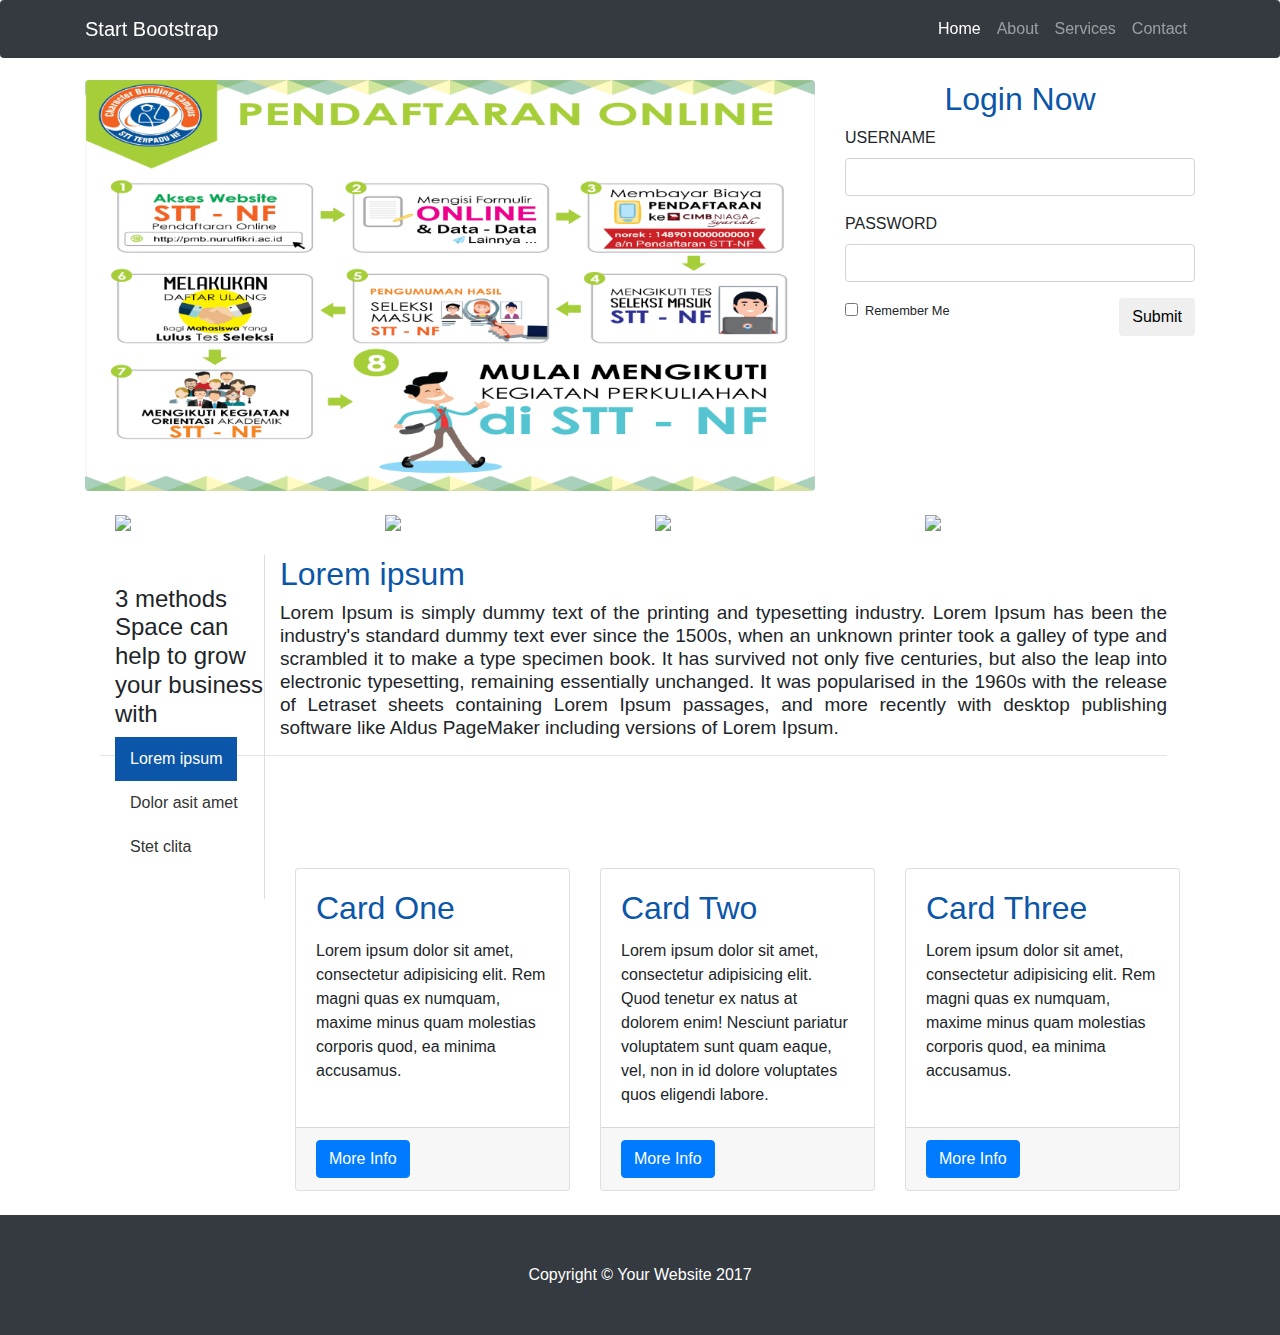
==== startbootstrap-small-business-gh-pages/index.html @ fa795455 "update lagi bang" ====
<!DOCTYPE html>
<html lang="en">

  <head>

    <meta charset="utf-8">
    <meta name="viewport" content="width=device-width, initial-scale=1, shrink-to-fit=no">
    <meta name="description" content="">
    <meta name="author" content="">

    <title>Small Business - Start Bootstrap Template</title>

    <!-- <link href="//maxcdn.bootstrapcdn.com/bootstrap/3.3.0/css/bootstrap.min.css" rel="stylesheet" id="bootstrap-css">
    <script src="//maxcdn.bootstrapcdn.com/bootstrap/3.3.0/js/bootstrap.min.js"></script>
    <script src="//code.jquery.com/jquery-1.11.1.min.js"></script> -->
    <!-- Bootstrap core CSS -->
    <!-- <link href="vendor/bootstrap/css/bootstrap.min.css" rel="stylesheet"> -->
    <!-- <link href="http://maxcdn.bootstrapcdn.com/bootstrap/4.1.1/css/bootstrap.min.css" rel="stylesheet" id="bootstrap-css"> -->
    <link href="css/bootstrap.min.css" rel="stylesheet">
    <link rel="stylesheet" type="text/css" href="sliderlogo.css">
    <link rel="stylesheet" type="text/css" href="tabkonten.css">
    <script src="http://maxcdn.bootstrapcdn.com/bootstrap/4.1.1/js/bootstrap.min.js"></script>
    <script src="http://cdnjs.cloudflare.com/ajax/libs/jquery/3.2.1/jquery.min.js"></script>
    <script src="sliderlogo.js"></script>
<!------ Include the above in your HEAD tag ---------->
    <!-- <link href="http://netdna.bootstrapcdn.com/bootstrap/3.1.0/css/bootstrap.min.css" rel="stylesheet" id="bootstrap-css"> -->
    <script src="http://netdna.bootstrapcdn.com/bootstrap/3.1.0/js/bootstrap.min.js"></script>
    <script src="http://code.jquery.com/jquery-1.11.1.min.js"></script>
    <!-- Custom styles for this template -->
    <link href="css/small-business.css" rel="stylesheet">

  </head>

  <body>

    <!-- Navigation -->
    <nav class="navbar navbar-expand-lg navbar-dark bg-dark fixed-top">
      <div class="container">
        <a class="navbar-brand" href="#">Start Bootstrap</a>
        <button class="navbar-toggler" type="button" data-toggle="collapse" data-target="#navbarResponsive" aria-controls="navbarResponsive" aria-expanded="false" aria-label="Toggle navigation">
          <span class="navbar-toggler-icon"></span>
        </button>
        <div class="collapse navbar-collapse" id="navbarResponsive">
          <ul class="navbar-nav ml-auto">
            <li class="nav-item active">
              <a class="nav-link" href="#">Home
                <span class="sr-only">(current)</span>
              </a>
            </li>
            <li class="nav-item">
              <a class="nav-link" href="#">About</a>
            </li>
            <li class="nav-item">
              <a class="nav-link" href="#">Services</a>
            </li>
            <li class="nav-item">
              <a class="nav-link" href="#">Contact</a>
            </li>
          </ul>
        </div>
      </div>
</nav>

    <!-- Page Content -->
    <div class="container">

      <!-- Heading Row -->
      <div class="row my-4">
        <div class="col-lg-8">
          <!-- <img class="img-fluid rounded" src="http://placehold.it/900x400" alt=""> -->
          <img class="img-fluid rounded" src="pendaftaran.png" alt="">
        </div>
        <!-- /.col-lg-8 -->
        <div class="col-lg-4 login-sec">
          <h2 class="text-center">Login Now</h2>
          <form class="login-form">
            <div class="form-group">
              <label for="exampleInputEmail1" class="text-uppercase">Username</label>
              <input type="text" class="form-control" placeholder="">
              
            </div>
            <div class="form-group">
              <label for="exampleInputPassword1" class="text-uppercase">Password</label>
              <input type="password" class="form-control" placeholder="">
            </div>
            
            
              <div class="form-check">
              <label class="form-check-label">
                <input type="checkbox" class="form-check-input">
                <small>Remember Me</small>
              </label>
              <button type="submit" class="btn btn-login float-right">Submit</button>
            </div>
            
          </form>
        </div>
        <!-- /.col-md-4 -->
      </div>
      <!-- /.row -->
      <div class="container" id="carousel">
        <div id="carouselExample" class="carousel slide" data-ride="carousel" data-interval="3000">
            <div class="carousel-inner row w-100 mx-auto" role="listbox" id="img-saveurs">
                <div class="carousel-item col-md-3  active">
                   <div class="panel panel-default">
                      <div class="panel-thumbnail">
                        <a href="#modal-saveurs" class="thumb">
                          <img class="img-fluid mx-auto d-block" src="http://via.placeholder.com/350x150">
                        </a>
                      </div>
                    </div>
                </div>
                <div class="carousel-item col-md-3 ">
                   <div class="panel panel-default">
                      <div class="panel-thumbnail">
                        <a href="#modal-saveurs"  class="thumb">
                         <img class="img-fluid mx-auto d-block" src="http://via.placeholder.com/350x150" >
                        </a>
                      </div>
                    </div>
                </div>
                <div class="carousel-item col-md-3 ">
                   <div class="panel panel-default">
                      <div class="panel-thumbnail">
                        <a href="#modal-saveurs" class="thumb">
                         <img class="img-fluid mx-auto d-block" src="http://via.placeholder.com/350x150" >
                        </a>
                      </div>
                    </div>
                </div>
                <div class="carousel-item col-md-3 ">
                    <div class="panel panel-default">
                      <div class="panel-thumbnail">
                        <a href="#modal-saveurs" title="image 5" class="thumb">
                         <img class="img-fluid mx-auto d-block" src="http://via.placeholder.com/350x150" >
                        </a>
                      </div>
                    </div>
                </div>
                <div class="carousel-item col-md-3 ">
                  <div class="panel panel-default">
                      <div class="panel-thumbnail">
                        <a href="#modal-saveurs" class="thumb">
                          <img class="img-fluid mx-auto d-block" src="http://via.placeholder.com/350x150" >
                        </a>
                      </div>
                    </div>
                </div>
                <div class="carousel-item col-md-3 ">
                   <div class="panel panel-default">
                      <div class="panel-thumbnail">
                        <a href="#modal-saveurs"  class="thumb">
                          <img class="img-fluid mx-auto d-block" src="http://via.placeholder.com/350x150"  >
                        </a>
                      </div>
                    </div>
                </div>
        </div>
        </div>
        </div>
        <br>
      <!-- Call to Action Well -->
      <!-- <div class="card text-white bg-secondary my-4 text-center">
        <div class="card-body">
          <p class="text-white m-0">This call to action card is a great place to showcase some important information or display a clever tagline!</p>
        </div>
      </div> -->
      
      <!-- Content Row -->
      <div class="container">
        <div class="col-sm-2">
          <nav class="nav-sidebar">
          <ul class="nav tabs">
                <li class=""><h4>3 methods Space can help to grow your business with</h4></li>
                <li class="active"><a href="#tab1" data-toggle="tab">Lorem ipsum</a></li>
                <li class=""><a href="#tab2" data-toggle="tab">Dolor asit amet</a></li>
                <li class=""><a href="#tab3" data-toggle="tab">Stet clita</a></li>                               
          </ul>
        </nav>
          
      </div>
      <!-- tab content -->
      <div class="tab-content">
      <div class="tab-pane active text-style" id="tab1">
        <h2>Lorem ipsum</h2>
             <p>
               Lorem Ipsum is simply dummy text of the printing and typesetting industry. Lorem Ipsum has been the industry's 
               standard dummy text ever since the 1500s, when an unknown printer took a galley of type and scrambled it to make 
               a type specimen book. It has survived not only five centuries, but also the leap into electronic typesetting, remaining 
               essentially unchanged. It was popularised in the 1960s with the release of Letraset sheets containing Lorem Ipsum passages, 
               and more recently with desktop publishing software like Aldus PageMaker including versions of Lorem Ipsum.  
             </p>
             <hr>
              
      </div>
      <div class="tab-pane text-style" id="tab2">
        <h2>Dolor asit amet</h2>
         <p>Dolor sit amet, consetetur sadipscing elitr, sed diam nonumy eirmod tempor invidunt 
          ut labore et dolore magna aliquyam erat, sed diam voluptua. At vero eos et accusam et justo duo 
          dolores et ea rebum. Stet clita kasd gubergren, no sea takimata sanctus est Lorem ipsum dolor sit amet. 
          Lorem ipsum dolor sit amet, consetetur sadipscing elitr, sed diam nonumy eirmod tempor invidunt ut labore 
          et dolore magna aliquyam erat, sed diam voluptua.</p>
          <hr>
                
      </div>
      <div class="tab-pane text-style" id="tab3">
        <h2>Stet clita</h2>
        <p>Stet clita kasd gubergren, no sea takimata sanctus est Lorem ipsum dolor sit amet. Duis autem vel eum 
          iriure dolor in hendrerit in vulputate velit esse molestie consequat, vel illum dolore eu feugiat nulla 
          facilisis at vero eros et accumsan et iusto odio dignissim qui blandit praesent luptatum zzril delenit 
          augue duis dolore te feugait nulla facilisi. Lorem ipsum dolor sit amet,</p>
          <hr>
      
      </div>
      </div>
      <div>
        <br><br><br><br>
      </div>
          
      </div>

      <!-- Content Row -->
      <div class="row">
        <div class="col-md-4 mb-4">
          <div class="card h-100">
            <div class="card-body">
              <h2 class="card-title">Card One</h2>
              <p class="card-text">Lorem ipsum dolor sit amet, consectetur adipisicing elit. Rem magni quas ex numquam, maxime minus quam molestias corporis quod, ea minima accusamus.</p>
            </div>
            <div class="card-footer">
              <a href="#" class="btn btn-primary">More Info</a>
            </div>
          </div>
        </div>
        <!-- /.col-md-4 -->
        <div class="col-md-4 mb-4">
          <div class="card h-100">
            <div class="card-body">
              <h2 class="card-title">Card Two</h2>
              <p class="card-text">Lorem ipsum dolor sit amet, consectetur adipisicing elit. Quod tenetur ex natus at dolorem enim! Nesciunt pariatur voluptatem sunt quam eaque, vel, non in id dolore voluptates quos eligendi labore.</p>
            </div>
            <div class="card-footer">
              <a href="#" class="btn btn-primary">More Info</a>
            </div>
          </div>
        </div>
        <!-- /.col-md-4 -->
        <div class="col-md-4 mb-4">
          <div class="card h-100">
            <div class="card-body">
              <h2 class="card-title">Card Three</h2>
              <p class="card-text">Lorem ipsum dolor sit amet, consectetur adipisicing elit. Rem magni quas ex numquam, maxime minus quam molestias corporis quod, ea minima accusamus.</p>
            </div>
            <div class="card-footer">
              <a href="#" class="btn btn-primary">More Info</a>
            </div>
          </div>
        </div>
        <!-- /.col-md-4 -->

      </div>

    </div>
    <!-- /.container -->
    
    <!-- Footer -->
    <footer class="py-5 bg-dark">
      <div class="container">
        <p class="m-0 text-center text-white">Copyright &copy; Your Website 2017</p>
      </div>
      <!-- /.container -->
    </footer>

    <!-- Bootstrap core JavaScript -->
    <script src="vendor/jquery/jquery.min.js"></script>
    <script src="vendor/bootstrap/js/bootstrap.bundle.min.js"></script>

  </body>

</html>
---- startbootstrap-small-business-gh-pages/sliderlogo.css ----
#carousel {
  margin: auto;
}

@media (min-width: 768px) {

    /* show 3 items */
    .carousel-inner .active,
    .carousel-inner .active + .carousel-item,
    .carousel-inner .active + .carousel-item + .carousel-item,
    .carousel-inner .active + .carousel-item + .carousel-item + .carousel-item  {
        display: block;
    }

    .carousel-inner .carousel-item.active:not(.carousel-item-right):not(.carousel-item-left),
    .carousel-inner .carousel-item.active:not(.carousel-item-right):not(.carousel-item-left) + .carousel-item,
    .carousel-inner .carousel-item.active:not(.carousel-item-right):not(.carousel-item-left) + .carousel-item + .carousel-item,
    .carousel-inner .carousel-item.active:not(.carousel-item-right):not(.carousel-item-left) + .carousel-item + .carousel-item + .carousel-item {
        transition: none;
    }

    .carousel-inner .carousel-item-next,
    .carousel-inner .carousel-item-prev {
      position: relative;
      transform: translate3d(0, 0, 0);
    }

    .carousel-inner .active.carousel-item + .carousel-item + .carousel-item + .carousel-item + .carousel-item {
        position: absolute;
        top: 0;
        right: -25%;
        z-index: -1;
        display: block;
        visibility: visible;
    }

    /* left or forward direction */
    .active.carousel-item-left + .carousel-item-next.carousel-item-left,
    .carousel-item-next.carousel-item-left + .carousel-item,
    .carousel-item-next.carousel-item-left + .carousel-item + .carousel-item,
    .carousel-item-next.carousel-item-left + .carousel-item + .carousel-item + .carousel-item,
    .carousel-item-next.carousel-item-left + .carousel-item + .carousel-item + .carousel-item + .carousel-item {
        position: relative;
        transform: translate3d(-100%, 0, 0);
        visibility: visible;
    }

    /* farthest right hidden item must be abso position for animations */
    .carousel-inner .carousel-item-prev.carousel-item-right {
        position: absolute;
        top: 0;
        left: 0;
        z-index: -1;
        display: block;
        visibility: visible;
    }

    /* right or prev direction */
    .active.carousel-item-right + .carousel-item-prev.carousel-item-right,
    .carousel-item-prev.carousel-item-right + .carousel-item,
    .carousel-item-prev.carousel-item-right + .carousel-item + .carousel-item,
    .carousel-item-prev.carousel-item-right + .carousel-item + .carousel-item + .carousel-item,
    .carousel-item-prev.carousel-item-right + .carousel-item + .carousel-item + .carousel-item + .carousel-item {
        position: relative;
        transform: translate3d(100%, 0, 0);
        visibility: visible;
        display: block;
        visibility: visible;
    }
}
---- startbootstrap-small-business-gh-pages/tabkonten.css ----
.blogShort{ border-bottom:1px solid #ddd;}
.add{background: #333; padding: 10%; height: 300px;}

.nav-sidebar { 
    width: 100%;
    padding: 30px 0; 
    border-right: 1px solid #ddd;
}
.nav-sidebar a {
    color: #333;
    -webkit-transition: all 0.08s linear;
    -moz-transition: all 0.08s linear;
    -o-transition: all 0.08s linear;
    transition: all 0.08s linear;
}
.nav-sidebar .active a { 
    cursor: default;
    background-color: #0b56a8; 
    color: #fff; 
}
.nav-sidebar .active a:hover {
    background-color: #E50000;   
}
.nav-sidebar .text-overflow a,
.nav-sidebar .text-overflow .media-body {
    white-space: nowrap;
    overflow: hidden;
    -o-text-overflow: ellipsis;
    text-overflow: ellipsis; 
}

.btn-blog {
    color: #ffffff;
    background-color: #E50000;
    border-color: #E50000;
    border-radius:0;
    margin-bottom:10px
}
.btn-blog:hover,
.btn-blog:focus,
.btn-blog:active,
.btn-blog.active,
.open .dropdown-toggle.btn-blog {
    color: white;
    background-color:#0b56a8;
    border-color: #0b56a8;
}
article h2{color:#333333;}
h2{color:#0b56a8;}
 .margin10{margin-bottom:10px; margin-right:10px;}
 
 .container .text-style
{
  text-align: justify;
  line-height: 23px;
  margin: 0 13px 10px 0;
  font-size: 19px;
}
---- startbootstrap-small-business-gh-pages/css/small-business.css ----
/*!
 * Start Bootstrap - Small Business (https://startbootstrap.com/template-overviews/small-business)
 * Copyright 2013-2017 Start Bootstrap
 * Licensed under MIT (https://github.com/BlackrockDigital/startbootstrap-small-business/blob/master/LICENSE)
 */

body {
  padding-top: 54px;
}

@media (min-width: 992px) {
  body {
    padding-top: 56px;
  }
}
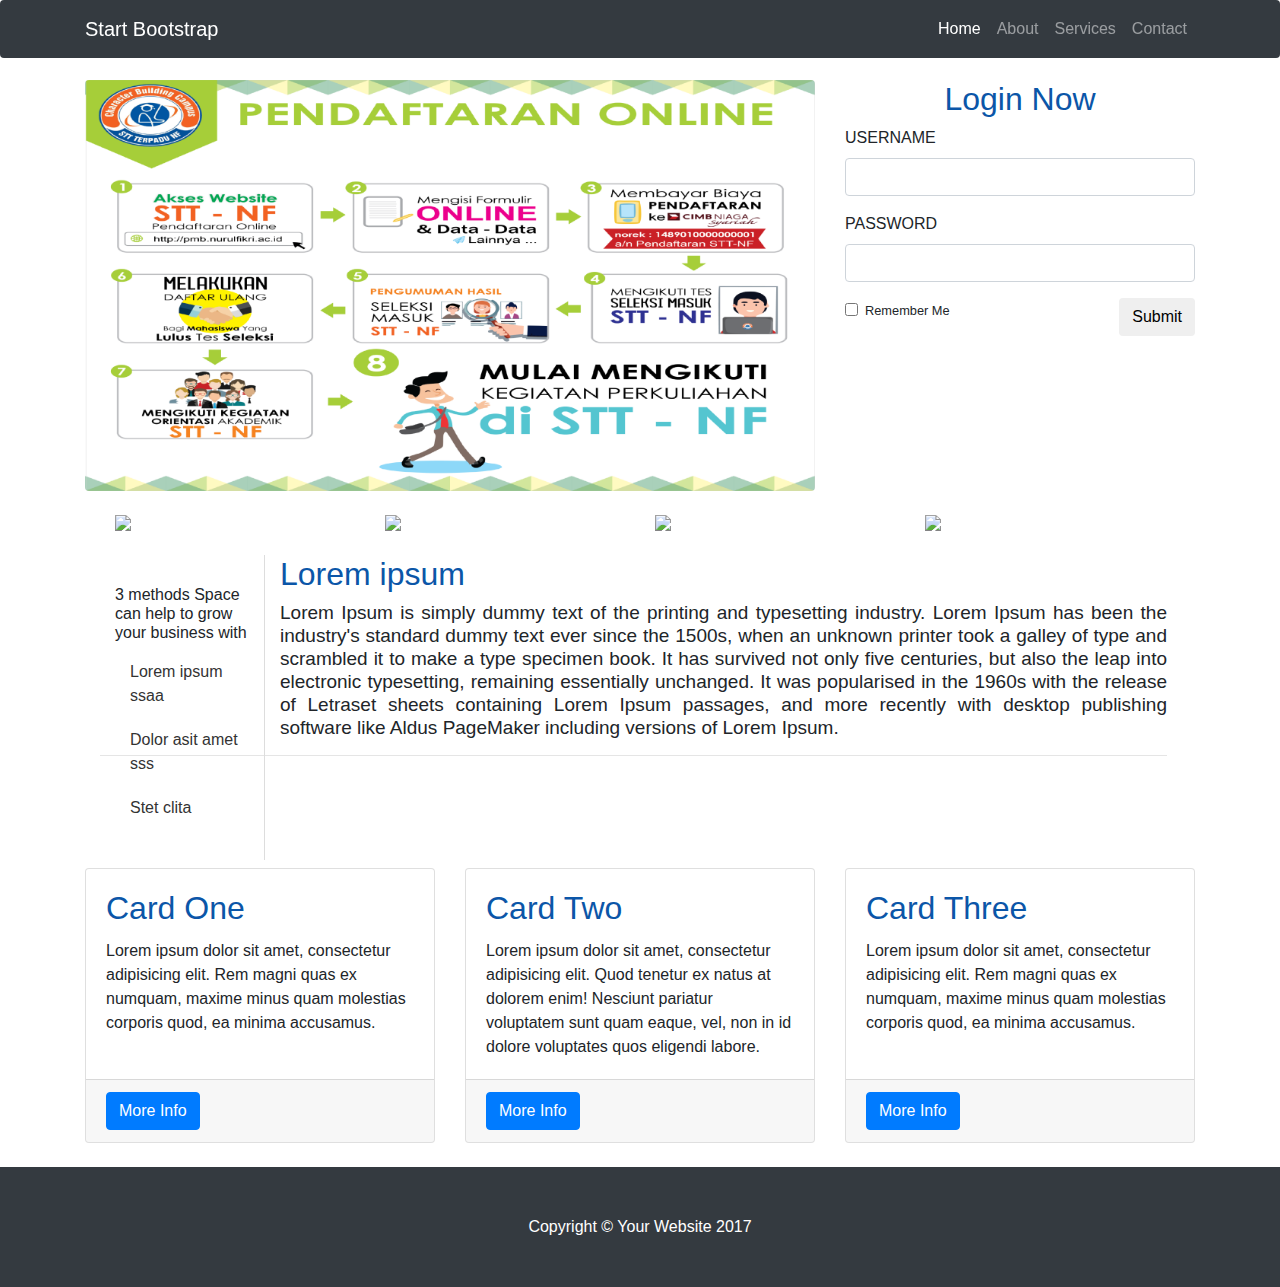
==== commit 07252bb2: "hampir selesai bang" ====
--- a/startbootstrap-small-business-gh-pages/index.html
+++ b/startbootstrap-small-business-gh-pages/index.html
@@ -171,9 +171,9 @@
         <div class="col-sm-2">
           <nav class="nav-sidebar">
           <ul class="nav tabs">
-                <li class=""><h4>3 methods Space can help to grow your business with</h4></li>
-                <li class="active"><a href="#tab1" data-toggle="tab">Lorem ipsum</a></li>
-                <li class=""><a href="#tab2" data-toggle="tab">Dolor asit amet</a></li>
+                <li class=""><h6>3 methods Space can help to grow your business with</h6></li>
+                <li class=""><a href="#tab1" data-toggle="tab">Lorem ipsum ssaa</a></li>
+                <li class=""><a href="#tab2" data-toggle="tab">Dolor asit amet sss</a></li>
                 <li class=""><a href="#tab3" data-toggle="tab">Stet clita</a></li>                               
           </ul>
         </nav>
@@ -262,7 +262,7 @@
 
     </div>
     <!-- /.container -->
-    
+      
     <!-- Footer -->
     <footer class="py-5 bg-dark">
       <div class="container">
--- a/startbootstrap-small-business-gh-pages/tabkonten.css
+++ b/startbootstrap-small-business-gh-pages/tabkonten.css
@@ -55,4 +55,6 @@
   line-height: 23px;
   margin: 0 13px 10px 0;
   font-size: 19px;
+  
 }
+
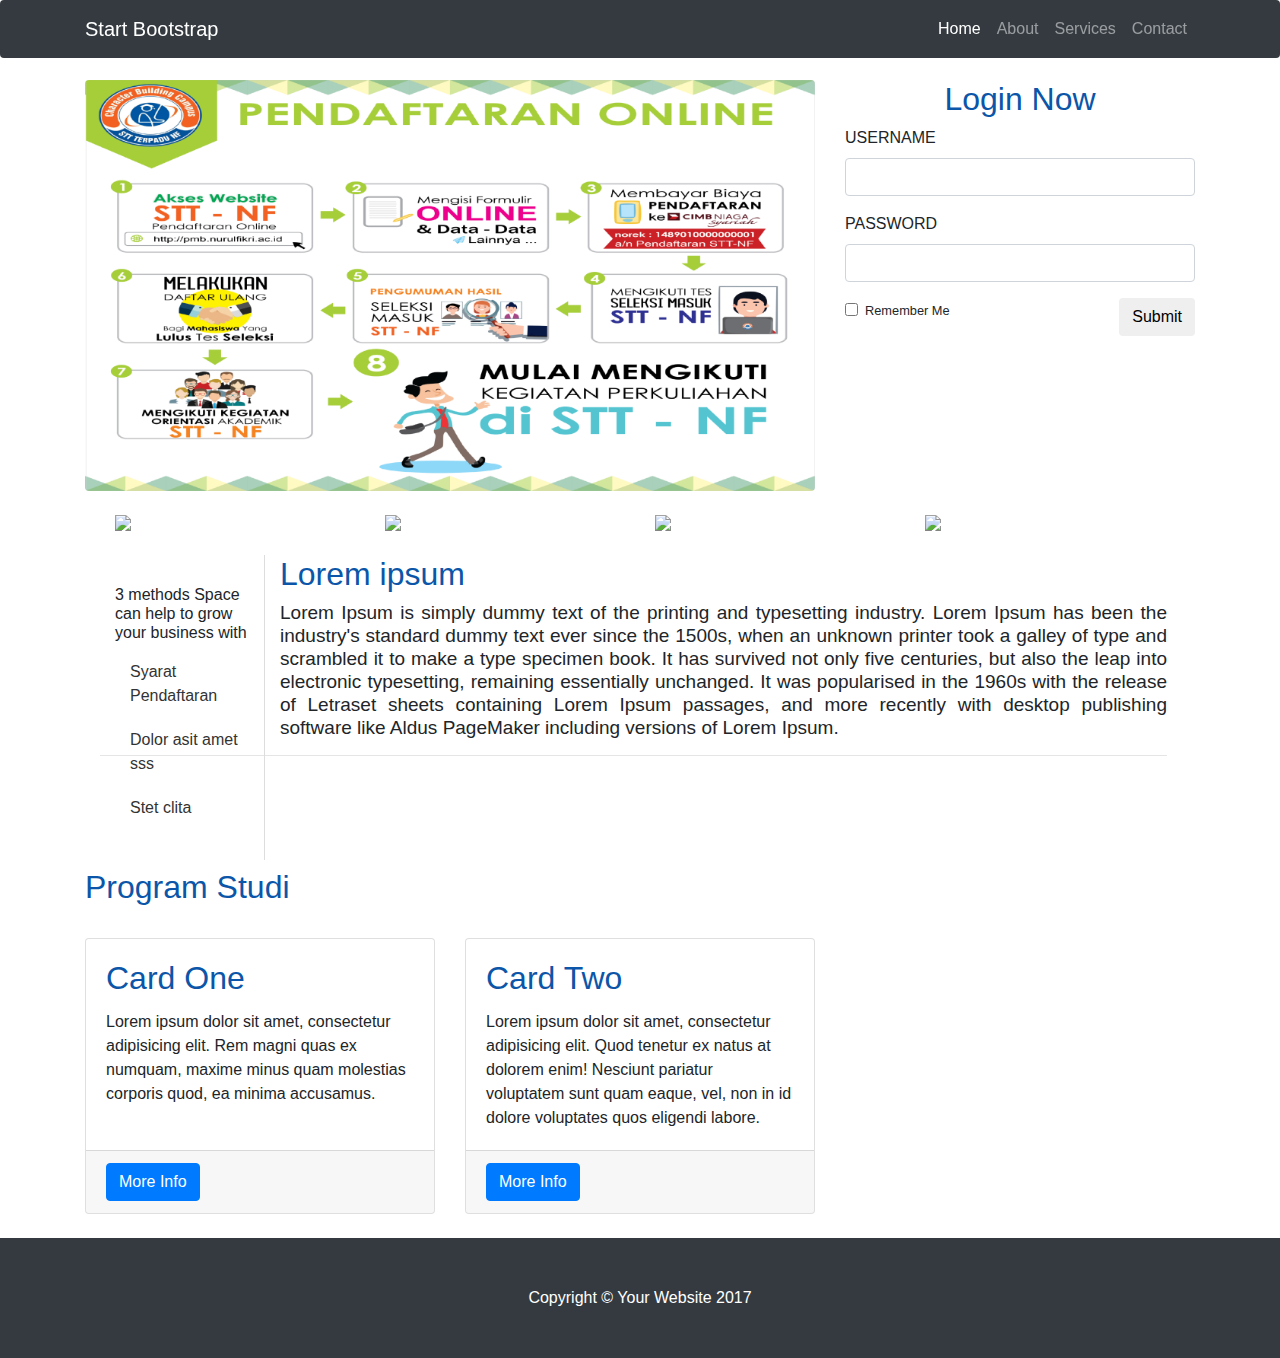
==== commit 4361b07a: "hampir selesai bang2" ====
--- a/startbootstrap-small-business-gh-pages/index.html
+++ b/startbootstrap-small-business-gh-pages/index.html
@@ -8,7 +8,7 @@
     <meta name="description" content="">
     <meta name="author" content="">
 
-    <title>Small Business - Start Bootstrap Template</title>
+    <title>PMB - STT NF</title>
 
     <!-- <link href="//maxcdn.bootstrapcdn.com/bootstrap/3.3.0/css/bootstrap.min.css" rel="stylesheet" id="bootstrap-css">
     <script src="//maxcdn.bootstrapcdn.com/bootstrap/3.3.0/js/bootstrap.min.js"></script>
@@ -172,7 +172,7 @@
           <nav class="nav-sidebar">
           <ul class="nav tabs">
                 <li class=""><h6>3 methods Space can help to grow your business with</h6></li>
-                <li class=""><a href="#tab1" data-toggle="tab">Lorem ipsum ssaa</a></li>
+                <li class=""><a href="#tab1" data-toggle="tab">Syarat Pendaftaran</a></li>
                 <li class=""><a href="#tab2" data-toggle="tab">Dolor asit amet sss</a></li>
                 <li class=""><a href="#tab3" data-toggle="tab">Stet clita</a></li>                               
           </ul>
@@ -222,6 +222,11 @@
       <!-- Content Row -->
       <div class="row">
         <div class="col-md-4 mb-4">
+          <h2>Program Studi</h2>
+        </div>
+      </div>
+      <div class="row">
+        <div class="col-md-4 mb-4">
           <div class="card h-100">
             <div class="card-body">
               <h2 class="card-title">Card One</h2>
@@ -245,16 +250,6 @@
           </div>
         </div>
         <!-- /.col-md-4 -->
-        <div class="col-md-4 mb-4">
-          <div class="card h-100">
-            <div class="card-body">
-              <h2 class="card-title">Card Three</h2>
-              <p class="card-text">Lorem ipsum dolor sit amet, consectetur adipisicing elit. Rem magni quas ex numquam, maxime minus quam molestias corporis quod, ea minima accusamus.</p>
-            </div>
-            <div class="card-footer">
-              <a href="#" class="btn btn-primary">More Info</a>
-            </div>
-          </div>
         </div>
         <!-- /.col-md-4 -->
 
